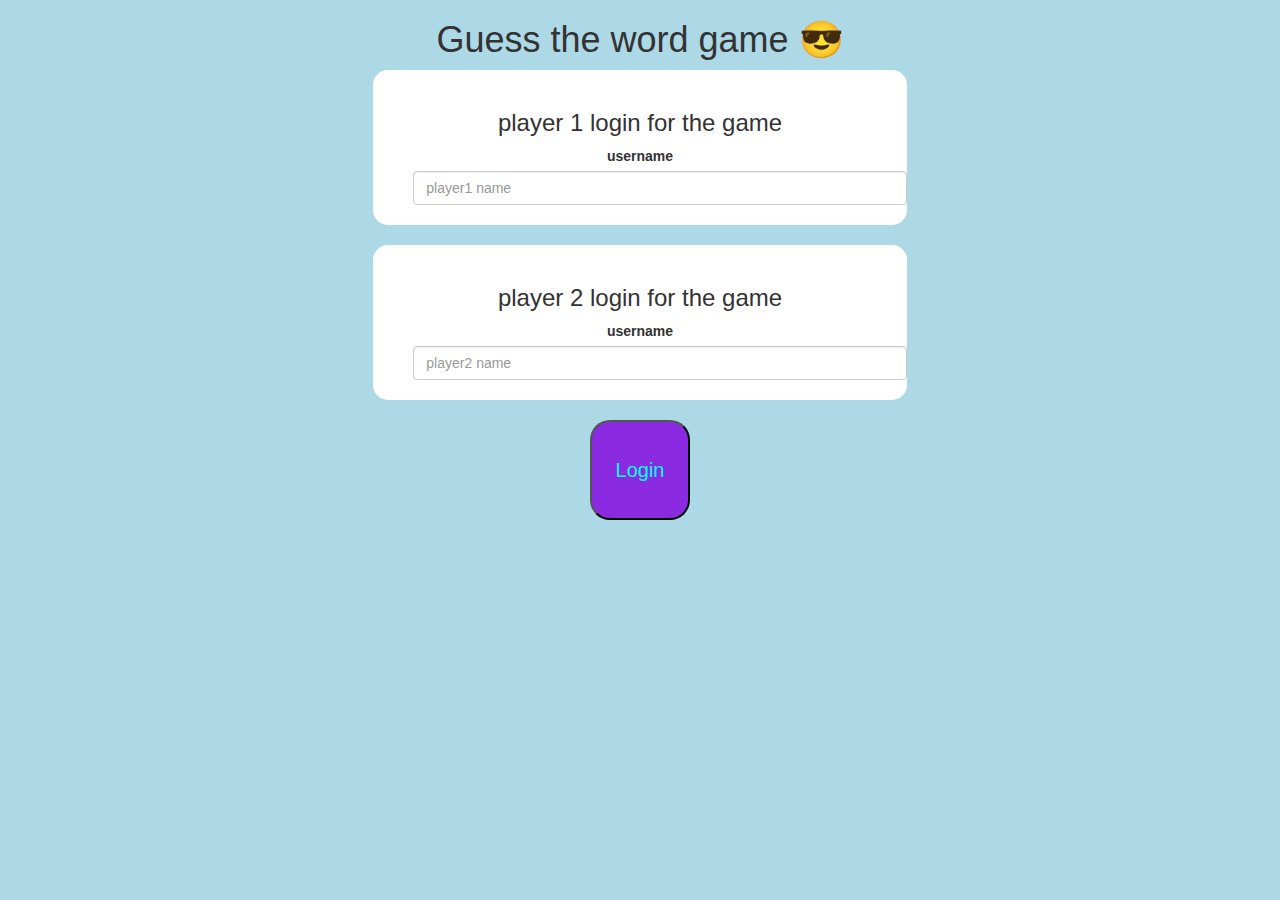
==== index.html @ 57635aae "Add files via upload" ====
<!DOCTYPE html>
<html>
<head>
	<title>Math Quiz</title>

<meta name="viewport" content="width=device-width, initial-scale=1">
<link rel="stylesheet" href="https://maxcdn.bootstrapcdn.com/bootstrap/3.4.0/css/bootstrap.min.css">
<script src="https://ajax.googleapis.com/ajax/libs/jquery/3.4.1/jquery.min.js"></script>
<script src="https://maxcdn.bootstrapcdn.com/bootstrap/3.4.0/js/bootstrap.min.js"></script>

<link rel="stylesheet" type="text/css" href="game.css">

<script src="game_login.js"></script>
</head>
<body>
	<center> 
<h1> Guess the word game 😎 </h1>
<div class = "login_div1 col-lg-5 col-sm-8 col-xs-11"> 
	<h3> player 1 login for the game </h3>
	<label> username</label>
	<input placeholder="player1 name" id = "player1_name" class = "form-control">
</div>
<br>
<div class = "login_div1 col-lg-5 col-sm-8 col-xs-11"> 
	<h3> player 2 login for the game </h3>
	<label> username</label>
	<input placeholder="player2 name" id = "player2_name" class = "form-control">
</div>
<br>
<button onclick="login()"> Login </button>
	</center>

</body>
</html>
---- game.css ----
body
{
	background: lightblue;
}

	.login_div1 , .login_div2
	{
		background: white;
		padding: 20px;
		float: none;
		border-radius: 15px;
	}


#player1_name , #player2_name
{
	display: inline-block;
	margin-left: 20px;
	margin-right: 20px;
}
#word
{
	width: 60%;
}
#word_display
{
	letter-spacing: 5px;
}
#output
{
background: white;
border-radius: 10px;
border-top: 10px solid #AA4465;
padding: 10px;
float: none;
text-align: left;
}
button {
	background-color: blueviolet;
	color:aqua;
	height:100px;
	width: 100px;
	border-radius: 20px;
	font-size: 20px;
	font-family: 'Gill Sans', 'Gill Sans MT', Calibri, 'Trebuchet MS', sans-serif;
}
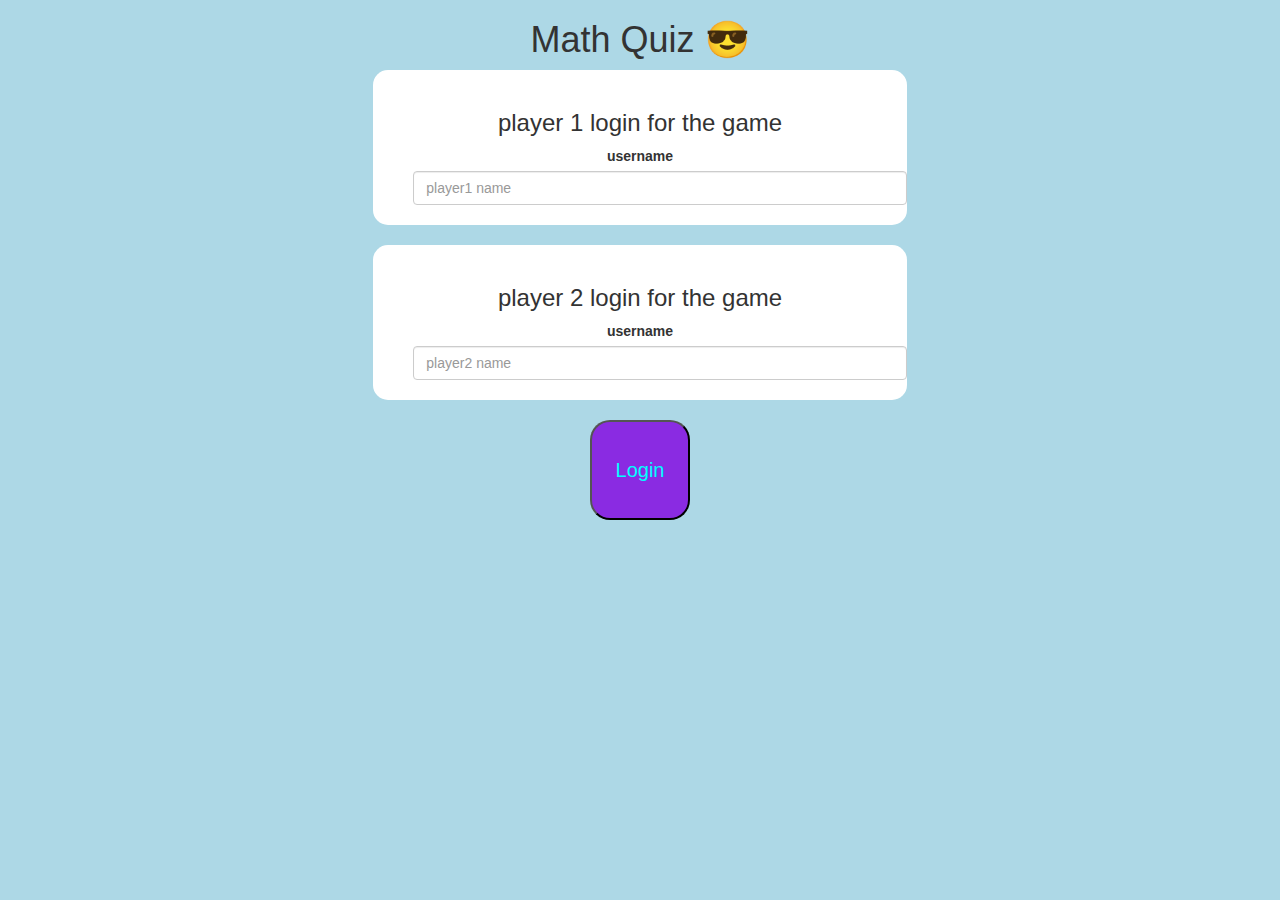
==== commit bbada06e: "Update index.html" ====
--- a/index.html
+++ b/index.html
@@ -14,7 +14,7 @@
 </head>
 <body>
 	<center> 
-<h1> Guess the word game 😎 </h1>
+<h1> Math Quiz 😎 </h1>
 <div class = "login_div1 col-lg-5 col-sm-8 col-xs-11"> 
 	<h3> player 1 login for the game </h3>
 	<label> username</label>
@@ -31,4 +31,4 @@
 	</center>
 
 </body>
-</html>+</html>
